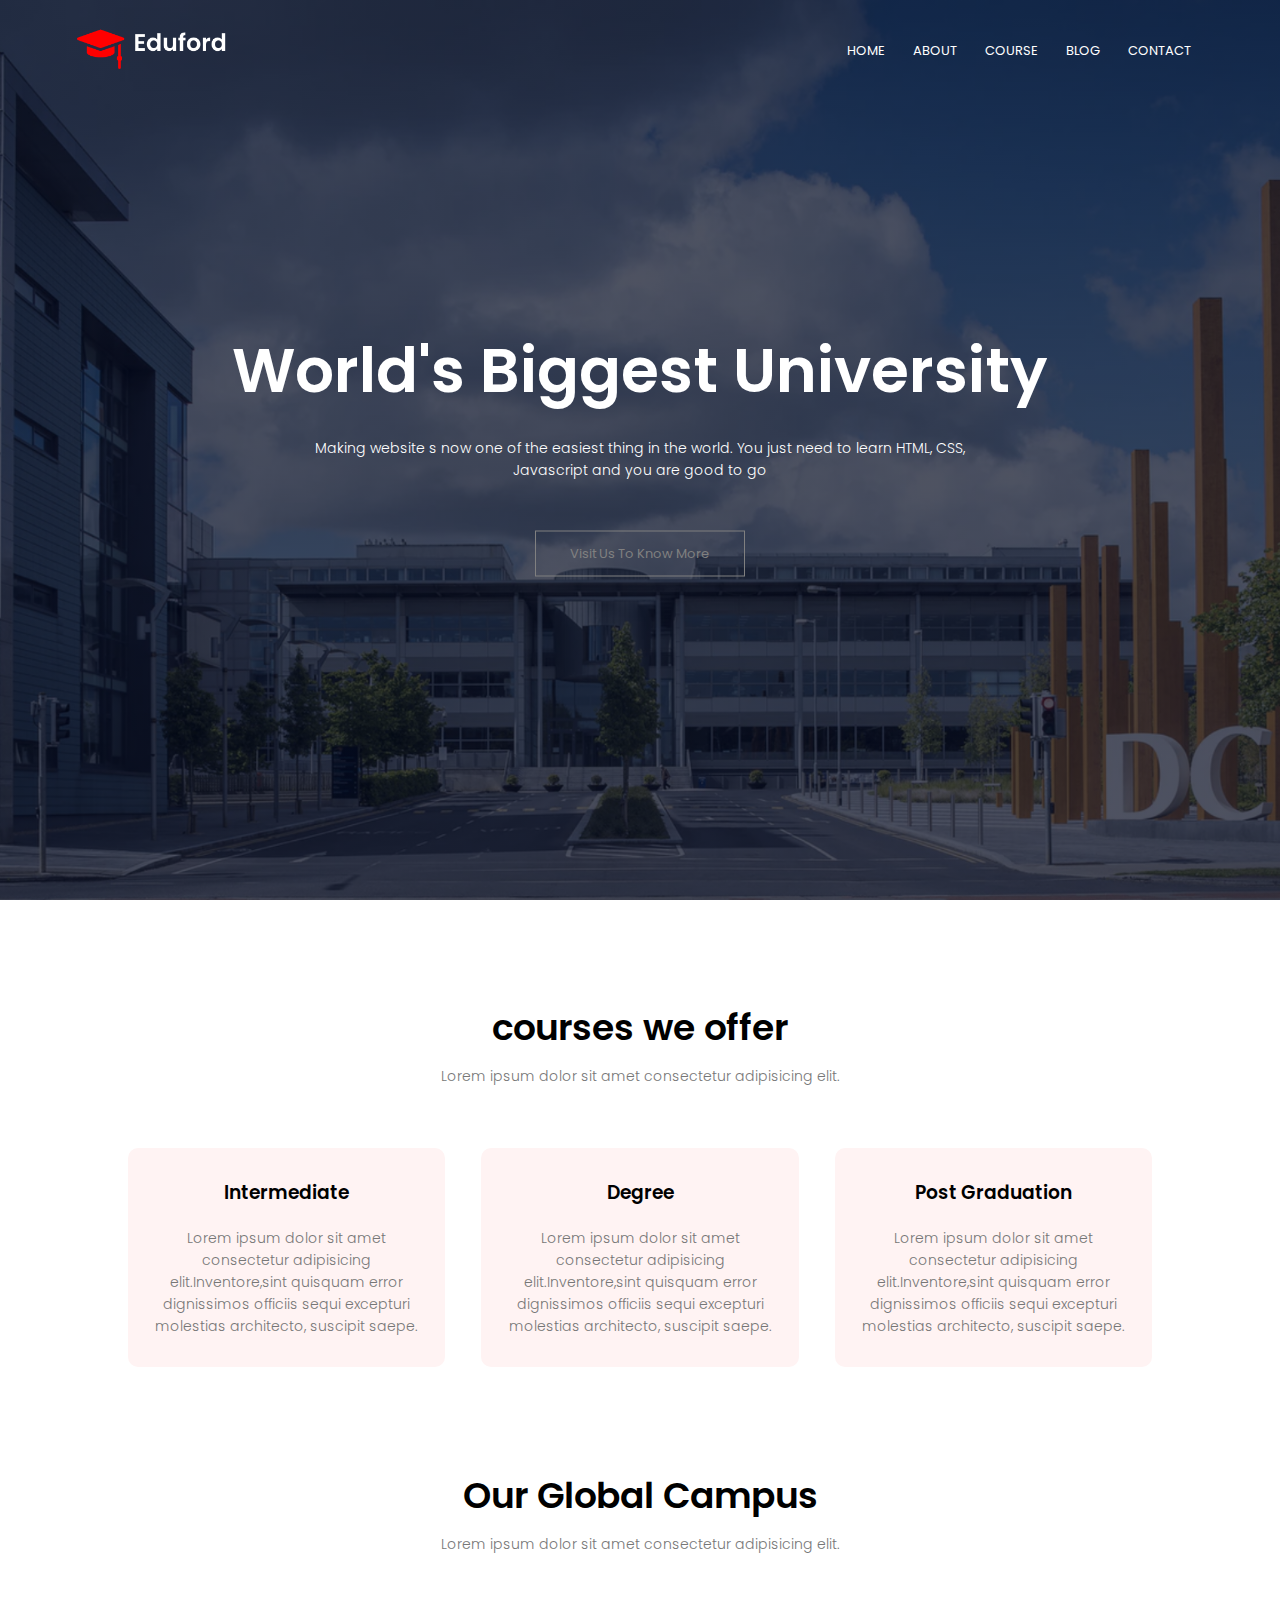
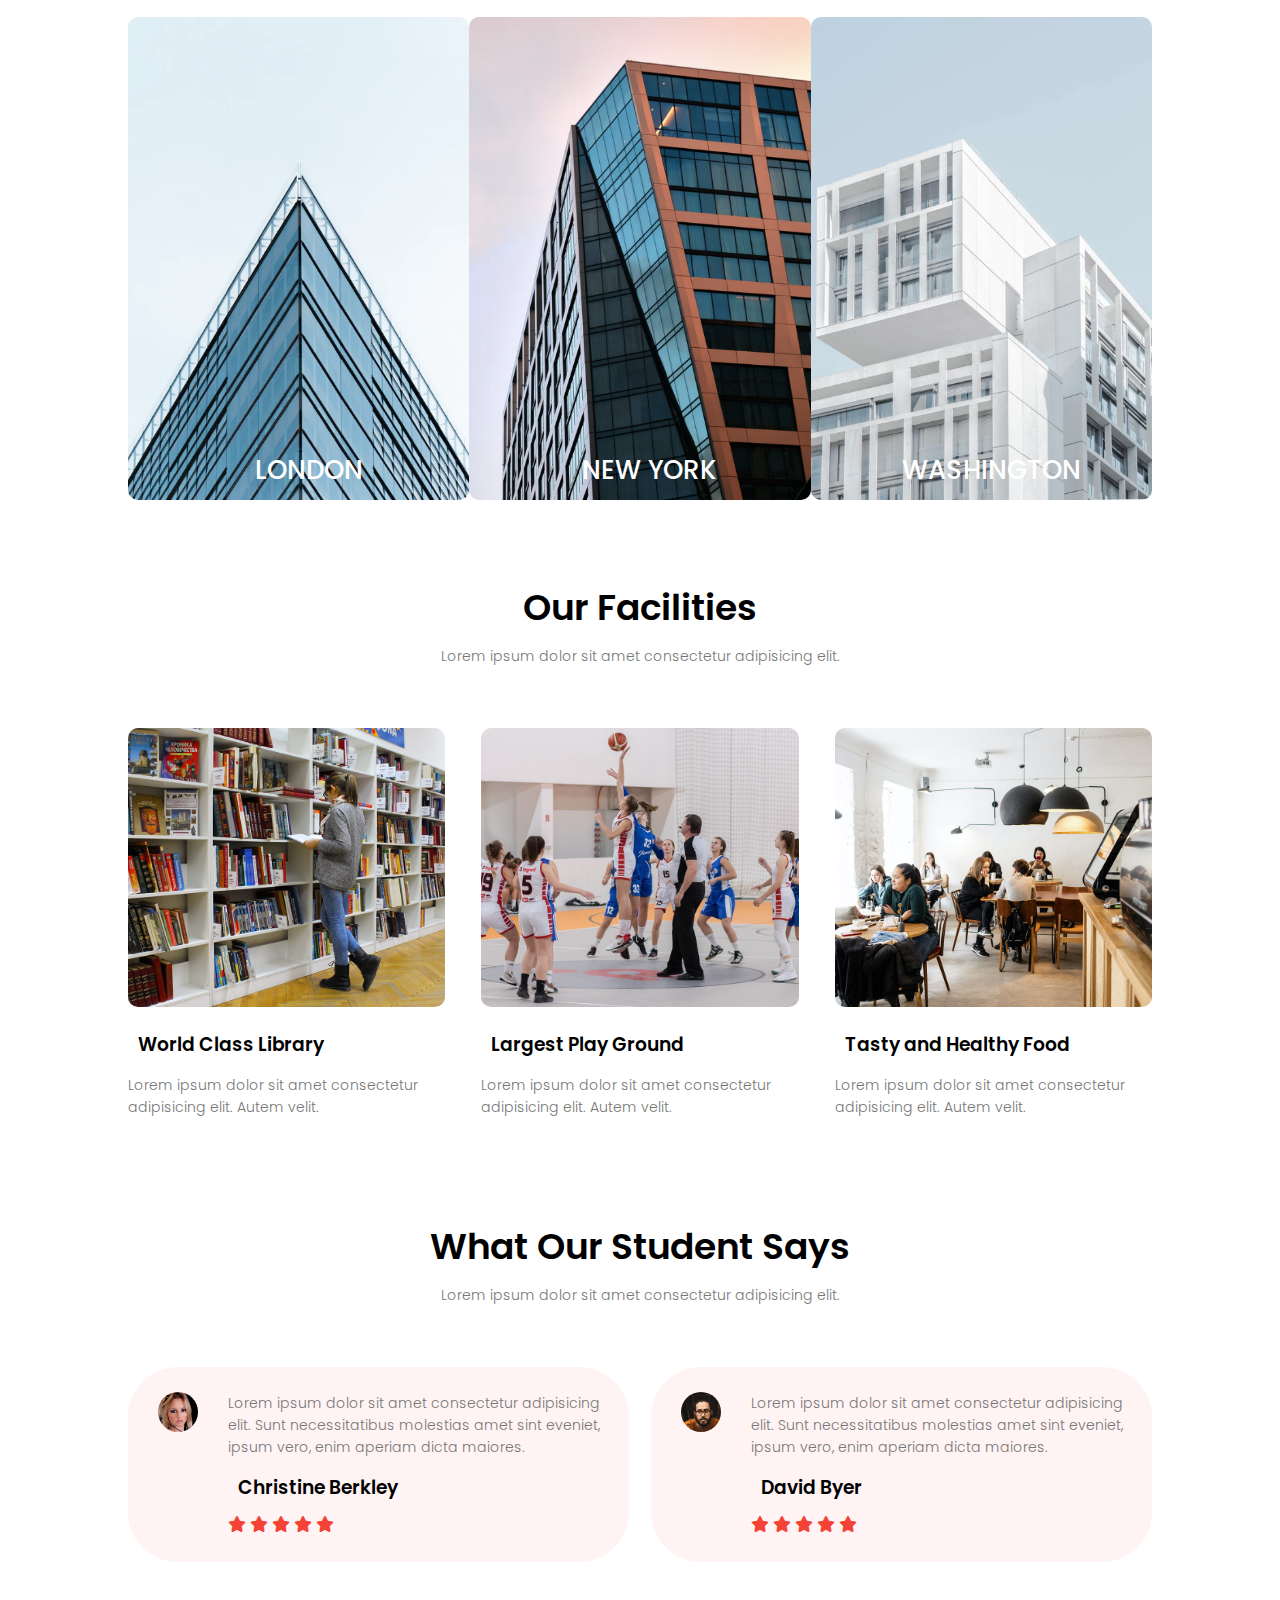
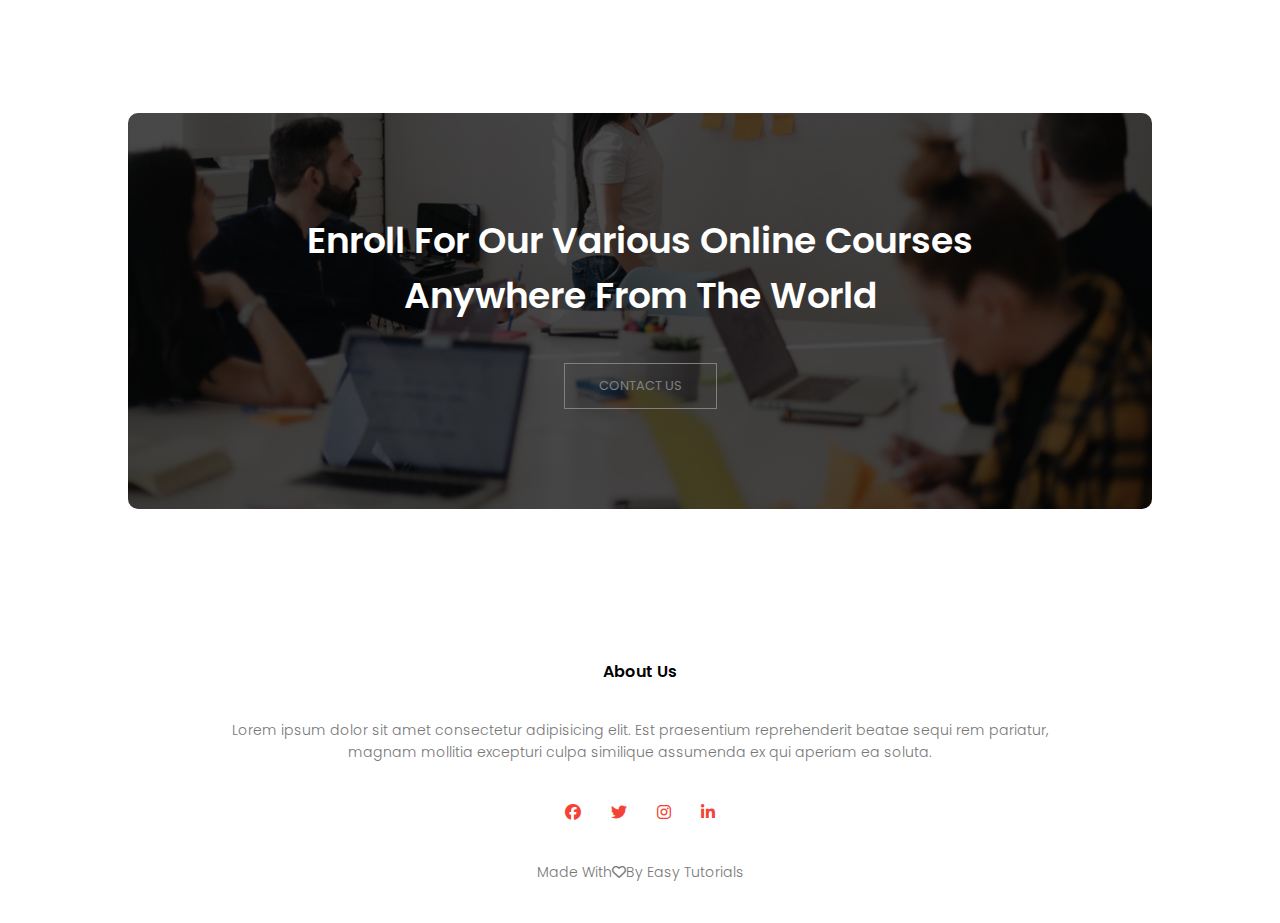
==== index.html @ af655831 "my project first upload" ====
<!DOCTYPE html>
<html lang="en">
<head>
    <meta charset="UTF-8">
    <meta name="viewport" content="width=device-width, initial-scale=1.0">
    <title>University Website Design - Easy-Tutorials</title>
    <link rel="stylesheet" href="style.css">
    <link rel="preconnect" href="https://fonts.googleapis.com">
<link rel="preconnect" href="https://fonts.gstatic.com" crossorigin>
<link href="https://fonts.googleapis.com/css2?family=Poppins:wght@100;300;400;600;700&display=swap" rel="stylesheet">
<link rel="stylesheet" href="https://cdnjs.cloudflare.com/ajax/libs/font-awesome/6.1.1/css/all.min.css">
<body>
   <section class="header">
     <nav>
        <a href="index.html"><img src="image/logo.png"></a>
        <div class="nav-links" id="navLink">
            <i class="fa fa-times" onclic="hiddenMenu"></i>
            <ul>
                <li><a href="index.html">HOME</a></li>
                <li><a href="about.html">ABOUT</a></li>
                <li><a href="course.html">COURSE</a></li>
                <li><a href="blog.html">BLOG</a></li>
                <li><a href="contact.html">CONTACT</a></li>
            </ul>
        </div>
        <i class="fa fa-bars" onclick="hiddenmenu"></i>
     </nav>
    <div class="text-box">
        <h1>World's Biggest University</h1>
        <p>Making website s now one of the easiest thing in the world.
            You just need to learn HTML, CSS,<br> Javascript and
            you are good to go
        </p>
        <a href="" class="hero-btn">Visit Us To Know More</a>
    </div>
   </section>
   <!--------course------->
   <section class="course">
    <h1>courses we offer</h1>
    <p>Lorem ipsum dolor sit amet consectetur adipisicing elit.</p>

       <div class="row">
          <div class="course-col">
            <h3>Intermediate</h3>
            <p>Lorem ipsum dolor sit amet consectetur adipisicing elit.Inventore,sint 
                quisquam error dignissimos officiis sequi excepturi molestias architecto,
                 suscipit saepe.</p>
          </div>
          <div class="course-col">
            <h3>Degree</h3>
            <p>Lorem ipsum dolor sit amet consectetur adipisicing elit.Inventore,sint 
                quisquam error dignissimos officiis sequi excepturi molestias architecto, 
                suscipit saepe.</p>
          </div>
          <div class="course-col">
            <h3>Post Graduation</h3>
            <p>Lorem ipsum dolor sit amet consectetur adipisicing elit.Inventore,sint 
                quisquam error dignissimos officiis sequi excepturi molestias architecto,
                suscipit saepe.</p>
          </div>
       </div>

   </section>
   <!-------campus------->
   <section class="campus">
    <h1>Our Global Campus</h1>
    <p>Lorem ipsum dolor sit amet consectetur adipisicing elit.</p>

    <div class="row">
      <div class="campus-col">
        <img src="image/london.png">
        <div class="layer">
         <h3>LONDON</h3>
        </div>
      </div>
      <div class="campus-col">
        <img src="image/newyork.png">
        <div class="layer">
         <h3>NEW YORK</h3>
        </div>
        </div>
        <div class="campus-col">
            <img src="image/washington.png">
            <div class="layer">
             <h3>WASHINGTON</h3>
            </div>
        </div>
    </div>
</section>
   <!--------  facilities ------->
   <section class="facilities">
    <h1>Our Facilities</h1>
    <p>Lorem ipsum dolor sit amet consectetur adipisicing elit.</p>

    <div class="row">
        <div class="facilities-col">
            <img src="image/library.png">
            <h3>World Class Library</h3>
            <p>Lorem ipsum dolor sit amet consectetur adipisicing elit. Autem velit.
                </p>
        </div>
        <div class="facilities-col">
            <img src="image/basketball.png">
            <h3>Largest Play Ground</h3>
            <p>Lorem ipsum dolor sit amet consectetur adipisicing elit. Autem velit.</p>
        </div>
        <div class="facilities-col">
            <img src="image/cafeteria.png">
            <h3>Tasty and Healthy Food</h3>
            <p>Lorem ipsum dolor sit amet consectetur adipisicing elit. Autem velit.</p>
        </div>
    </div>

   </section>
   <!----- testimonials ------>
   <section class="testimonials">
     <h1>What Our Student Says</h1>
     <p>Lorem ipsum dolor sit amet consectetur adipisicing elit.</p>
     <div class="row">
       <div class="testimonial-col">
        <img src="image/user1.jpg">
        <div>
            <p>Lorem ipsum dolor sit amet consectetur adipisicing elit. Sunt 
                necessitatibus molestias amet sint eveniet, ipsum vero, enim 
                aperiam dicta maiores.</p>
                 <h3>Christine Berkley</h3>
                 <i class="fa fa-star"></i>
                 <i class="fa fa-star"></i>
                 <i class="fa fa-star"></i>
                 <i class="fa fa-star"></i>
                 <i class="fa fa-star"></i>
            </div>
       </div>
       <div class="testimonial-col">
        <img src="image/user2.jpg">
        <div>
            <p>Lorem ipsum dolor sit amet consectetur adipisicing elit. Sunt 
                necessitatibus molestias amet sint eveniet, ipsum vero, enim 
                aperiam dicta maiores.</p>
                 <h3>David Byer</h3>
                 <i class="fa fa-star"></i>
                 <i class="fa fa-star"></i>
                 <i class="fa fa-star"></i>
                 <i class="fa fa-star"></i>
                 <i class="fa fa-star"></i>
        </div>
       </div>
    </div>
   </section>

   <!------ call To Action  ------->

   <section class="cta">
    <h1>Enroll For Our Various Online Courses<br>Anywhere From The World</h1>
    <a href="" class="hero-btn">CONTACT US</a>
   </section>

  <!------ footer ----->
  <section class="footer">
   <h4>About Us</h4>
   <p>Lorem ipsum dolor sit amet consectetur adipisicing elit. Est praesentium
     reprehenderit beatae sequi rem pariatur, <br> magnam mollitia excepturi culpa
    similique assumenda ex qui aperiam ea soluta.</p>
    <div class="icons">
        <i class="fa-brands fa-facebook"></i>
        <i class="fa-brands fa-twitter"></i>
        <i class="fa-brands fa-instagram"></i>
        <i class="fa-brands fa-linkedin-in"></i>
  </div>
  <p>Made With<i class="fa-sharp fa-regular fa-heart"></i>By Easy Tutorials</p>
  </section>

   <!-------- Javascript for Toggle Menu -------->
  <script>
    var navLinks = document.getElementById("navLinks");
    function showMenu(){
        navLinks.style.right = "0";
    }
    function hideMenu(){
        navLinks.style.right = "-200px";
    }
  </script>
</body>
</html>
---- style.css ----
* {
    margin: 0;
    padding: 0;
    font-family: 'Poppins', sans-serif;
}
.header{
    min-height: 100vh;
    width: 100%;
    background-image: linear-gradient(rgba(4,9,30,0.7), rgba(4,9,30,0.7)), url(image/banner.png);
    background-position: center;
    background-size: cover;
}
nav {
    display: flex;
    padding: 2% 6%;
    justify-content: space-between;
    align-items: center;
    
}
nav img {
    width: 150px;
}
.nav-links {
    flex: 1;
    text-align: right;
}
.nav-links ul li {
    list-style: none;
    display: inline-block;
    padding: 8px 12px;
    position: relative;
}
.nav-links ul li a{
    color: #fff;
    text-decoration: none;
    font-size: 13px;
}
.nav-links ul li::after {
    content: '';
    width: 0%;
    height: 2px;
    background: #f44336;
    display:block;
    margin: auto;
    transition: 0.5s;
}
.nav-links ul li:hover::after {
    width: 100%;
}
.text-box {
    width: 90%;
    color: #fff;
    position: absolute;
    top: 50%;
    left: 50%;
    transform: translate(-50%,-50%);
    text-align: center;
}
.text-box h1 {
    font-size: 62px;
}
.text-box p {
    margin: 10px 0 40px;
    font-size: 14px;
    color: #fff;
    
}
a.hero-btn {
    display: inline-block;
    text-decoration: none;
    color: gray;
    border: 1px solid gray;
    padding: 12px 34px;
    font-size: 13px;
    background: transparent;
    position: relative;
    cursor: pointer;
}
a.hero-btn:hover{
    border: 1px solid #f44336;
    background: #f44336;
    transition: 1s;
}
nav .fa{
    display: none;
}
@media(max-width: 700px) {
    .text-box h1{
        font-size: 20px;
    }
    .nav-links ul li{
        display: block;
    }
    .nav-links{
        position: fixed;
        background: #f44336;
        height: 100vh;
        width: 200px;
        top: 0;
        right: -200px;
        text-align: left;
        z-index: 2;
        transition: 1s;

    }
    nav .fa{
        display: block;
        color: #fff;
        margin: 10px;
        font-size: 22px;
        cursor: pointer;
    }

    .nav-links ul{
        padding: 30px;
    }
}
.course {
    width: 80%;
    margin: auto;
    text-align: center;
    padding-top: 100px;
}
 h1{
    font-size: 36px;
    font-weight: 600;
}
p{
    color: #777;
    font-size: 14px;
    font-weight: 300;
    line-height: 22px;
    padding: 10px;
}
.row {
    margin-top: 5%;
    display: flex;
    justify-content: space-between;
}
.course-col {
    flex-basis: 31%;
    background: #fff3f3;
    border-radius: 10px;
    margin-bottom: 5%;
    padding: 20px 12px;
    box-sizing: border-box;
    transition: 0.5s;
}
h3 {
    text-align: center;
    font-weight: 600;
    margin: 10px;
}
.course-col:hover{
    box-shadow: 0 0 20px 0px rgba(0,0,0,0.2);
}
@media(maX-width: 700px){
    .row{
        flex-direction: column;
    }
}
/*------- campus ------*/
.campus {
    width: 80%;
    margin: auto;
    text-align: center;
    padding-top: 50px;

}
.campus-col{
    flex-basis: 325;
    border-radius: 10px;
    margin-bottom: 30px;
    position:relative;
    overflow: hidden;
}
.campus-col img {
    width: 100%;
    display: block;
}
.layer {
    background: transparent;
    height: 100%;
    width: 100%;
    position: absolute;
    top: 0;
    left: 0;
    transition: 0.5s;
}
.layer:hover {
    background: rgba(226,0,0,0.7);
}
.layer h3 {
    width: 100%;
    font-weight: 500;
    color: #fff;
    font-size: 26px;
    bottom: 0;
    left: 50%;
    transform: translateX(-50%);
    position: absolute;
}
.layer:hover h3 {
    bottom: 49%;
    opacity: 1;
}
.facilities {
    width: 80%;
    margin: auto;
    text-align: center;
    padding-top: 50px;

}
.facilities-col {
    flex-basis: 31%;
    border-radius: 10px;
    margin-bottom: 5%;
    text-align: left;
}
.facilities-col img {
    width: 100%;
    border-radius: 10px;
}
.facilities-col p{
    padding: 0;
}
.facilities-col h3 {
    margin-top: 16px;
    margin-bottom: 15px;
    text-align: left;
}
.testimonials {
    width: 80%;
    margin: auto;
    text-align: center;
    padding-top: 50px;
    text-align: center;
}
.testimonial-col {
    flex-basis: 44%;
    border-radius: 50px;
    margin-bottom: 5%;
    text-align: left;
    background: #fff3f3;
    padding: 25px;
    cursor: pointer;
    display: flex;
}
.testimonial-col img{
    height: 40px;
    margin-left: 5px;
    margin-right: 30px;
    border-radius: 50%;
}

.testimonial-col p{
    padding: 0;
}
.testimonial-col h3{
    margin-top: 15px;
    text-align: left;
}
.testimonial-col .fa{
    color: #f44336;
}
@media(max-width: 700px){
    .testimonial-col img{
        margin-left: 5px;
        margin-right: 30px;
        
    }
}
/*------ call to action ------- */

.cta{
    margin: 100px auto;
    width: 80%;
    background-image: linear-gradient(rgba(0,0,0,0.7),rgba(0,0,0,0.7)),url(image/banner2.jpg);
    background-position: center;
    background-size: cover;
    border-radius: 10px;
    text-align: center;
    padding: 100px 0;
}
.cta h1{
    color: #fff;
    margin-bottom: 40px;
    padding: 0;
}
@media(max-width: 700px){
    .cta h1{
        font-size: 24px;
    }
}
/* ---- footer ----*/

.footer{
    width: 100%;
    text-align: center;
    padding: 30px 0;
}
.footer h4{
    margin-bottom: 25px;
    margin-top: 20px;
    font-weight: 600;
}
.icons {
    color: #f44336;
    margin: 0 13px;
    cursor: pointer;
    padding: 18px 0;
    
}

/*------ about us page -------*/

.sub-header {
    height: 50vh;
    width: 100%;
    background-image: linear-gradient(rgba(4,9,30,0.7),rgba(4,9,30,0.7)), url(image/background.jpg);
    background-position: center;
    background-size: cover;
    text-align: center;
    color: #fff;
}
.sub-header h1{
    margin-top: 100px;
}
.about-us {
    width: 80%;
    margin: auto;
    padding-top: 80px;
    padding-bottom: 50px;
}

.about-col{
    flex-basis: 48%;
    padding: 30px 2px;

}
.about-col img{
    width: 100%;
}
.about-col h1{
    padding-top: 0;
}
.about-col p{
    padding: 15px 0 25px;
}


button.hero-btn.red-btn {
    display: inline-block;
    text-decoration: none;
    color: gray;
    border: 1px solid gray;
    padding: 12px 34px;
    font-size: 13px;
    background: transparent;
    position: relative;
    cursor: pointer;
}
button.hero-btn.red-btn:hover{
    border: 1px solid #f44336;
    background: #f44336;
    transition: 1s;
}
.blog-content{
    width: 80%;
    margin: auto;
    padding: 60px 0;
}
.blog-left{
    flex-basis: 65%;

}
.blog-left img{
    width: 100%;
}
.blog-left h2{
    color: #222;
    font-weight: 600;
    margin: 30px 0;
}
.blog-left p{
  color: #999;
  padding: 0;
}
.blog-right{
    flex-basis: 32%;
}
.blog-right h3{
    background: #f44336;
    color: #fff;
    padding: 7px 0;
    font-size: 16px;
    margin-bottom: 20px;
}
.blog-right div{
    display: flex;
    align-items: center;
    justify-content: space-between;
    color: #555;
    padding: 8px;
    box-sizing: border-box;
}

.comment-box{
    border: 1px solid #ccc;
    margin: 50px 0;
    padding: 10px 20px;
}
.comment-box h3{
    text-align: left;
}
.comment-form input, .comment-form textarea{
    width: 100%;
    padding: 10px;
    margin: 15px 0;
    box-sizing: border-box;
    border: none;
    outline: none;
    background: #f0f0f0;

}
.comment-form button {
    margin: 10px 0;
    padding: 12px;
    
}
.comment-form button:hover{
    border: 1px solid #f44336;
    background: #f44336;

}
@media(max-width:700px){
    .sub-header h1{
        font-size: 24px;
    }
}
/*------- contact us page ----------*/
.location{
      width: 80%;
      margin: auto;
      padding: 80px 0;
}
.location iframe {
    width: 100%;
}
.contact-us{
   width: 80%;
   margin: auto;
}
.contact-col{
    flex-basis: 48%;
    margin-bottom: 30px;
}
.contact-col div{
    display: flex;
    align-items: center;
    margin-bottom: 40px;
}
.contact-col {
    font-size: 28px;
    color: #f44336;
    margin: 10px;
    margin-right: 40px;
}
.fa-solid, .fas{
    font-weight: 900;
    margin: 10px;
    margin-right: 30px;
}
i.fa-sharp.fa-regular.fa-envelope{
    font-weight: 400;
    margin: 10px;
    margin-right: 30px;
}
i.fa-brands, fa-facebook{
    margin: 13px;
}
.contact-col div p{
    padding: 0;
}
.contact-col div h5{
    font-size: 20px;
    margin-bottom: 5px;
    color: #555;
    font-weight: 400;

}
.contact-col input, .contact-col textarea{
    width: 100%;
   padding: 15px;
   margin-bottom: 17px;
   outline: none;
   border: 1px solid #ccc;
  
}
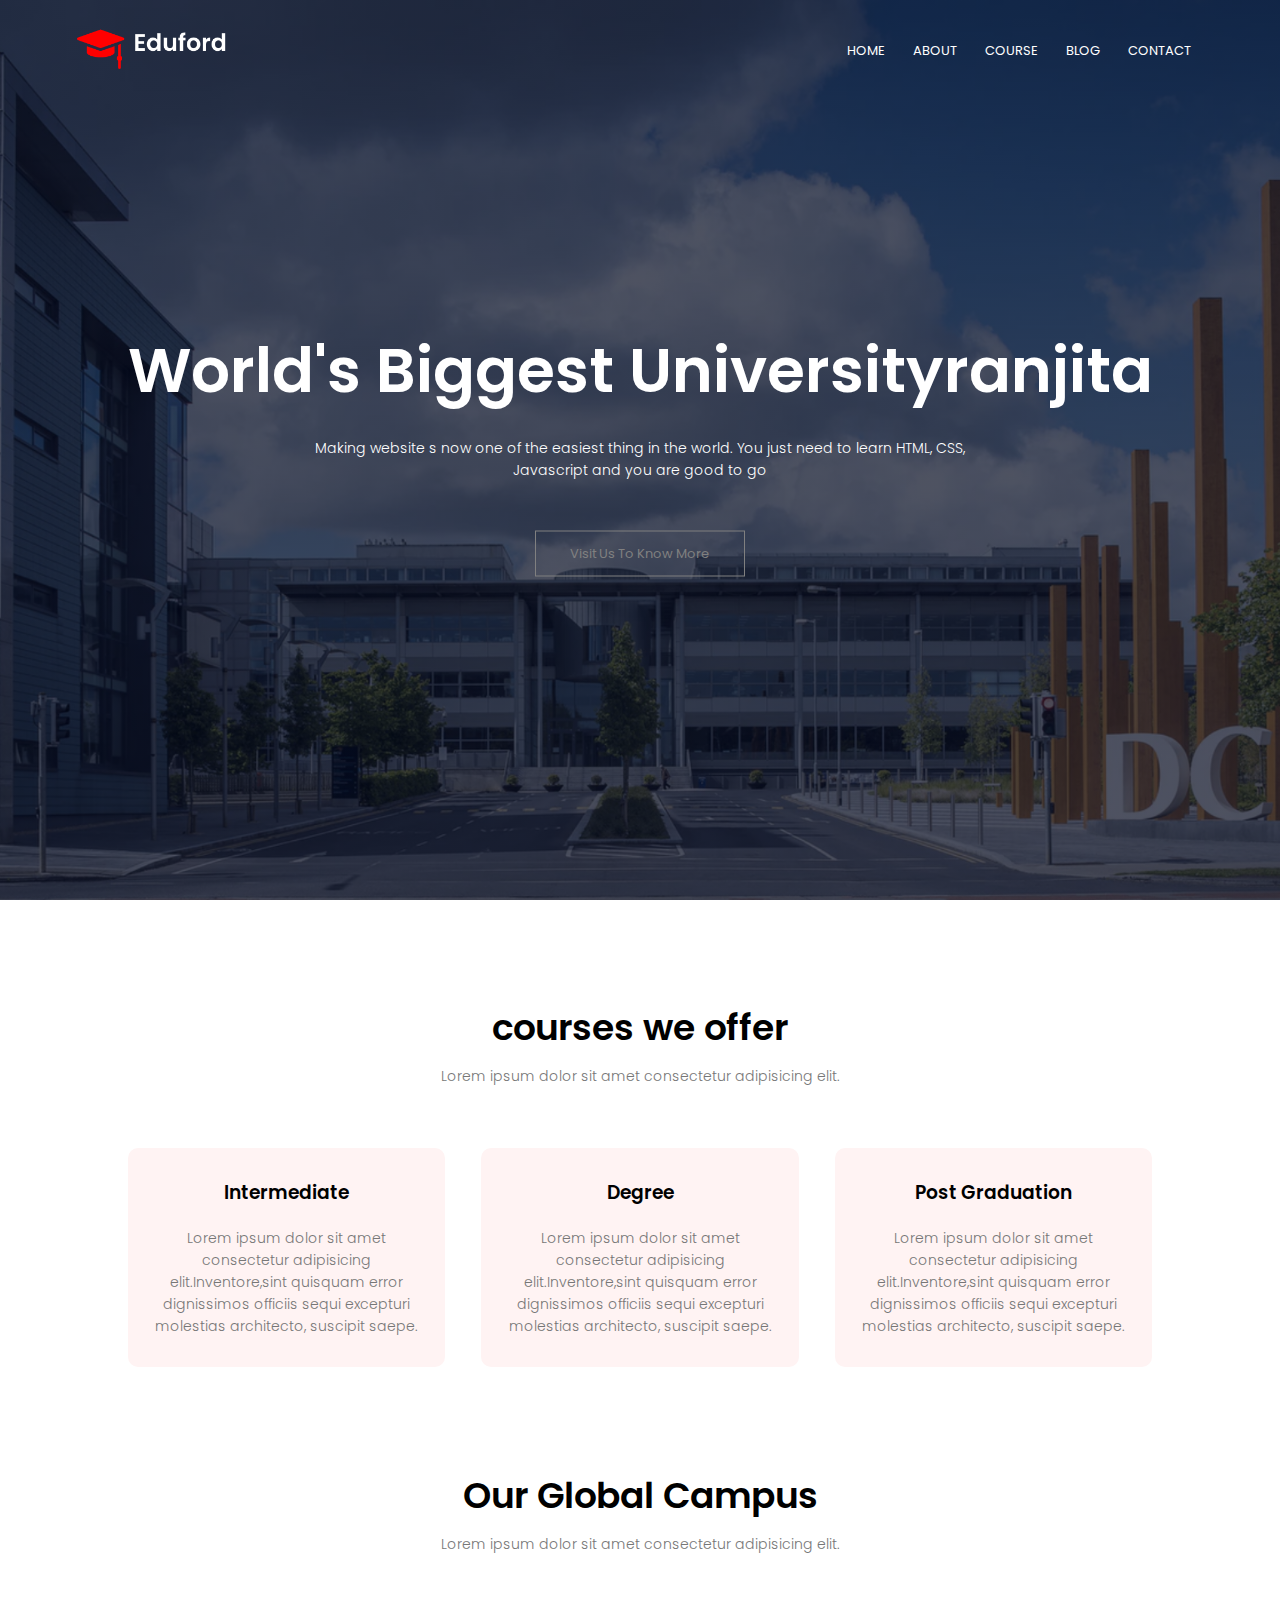
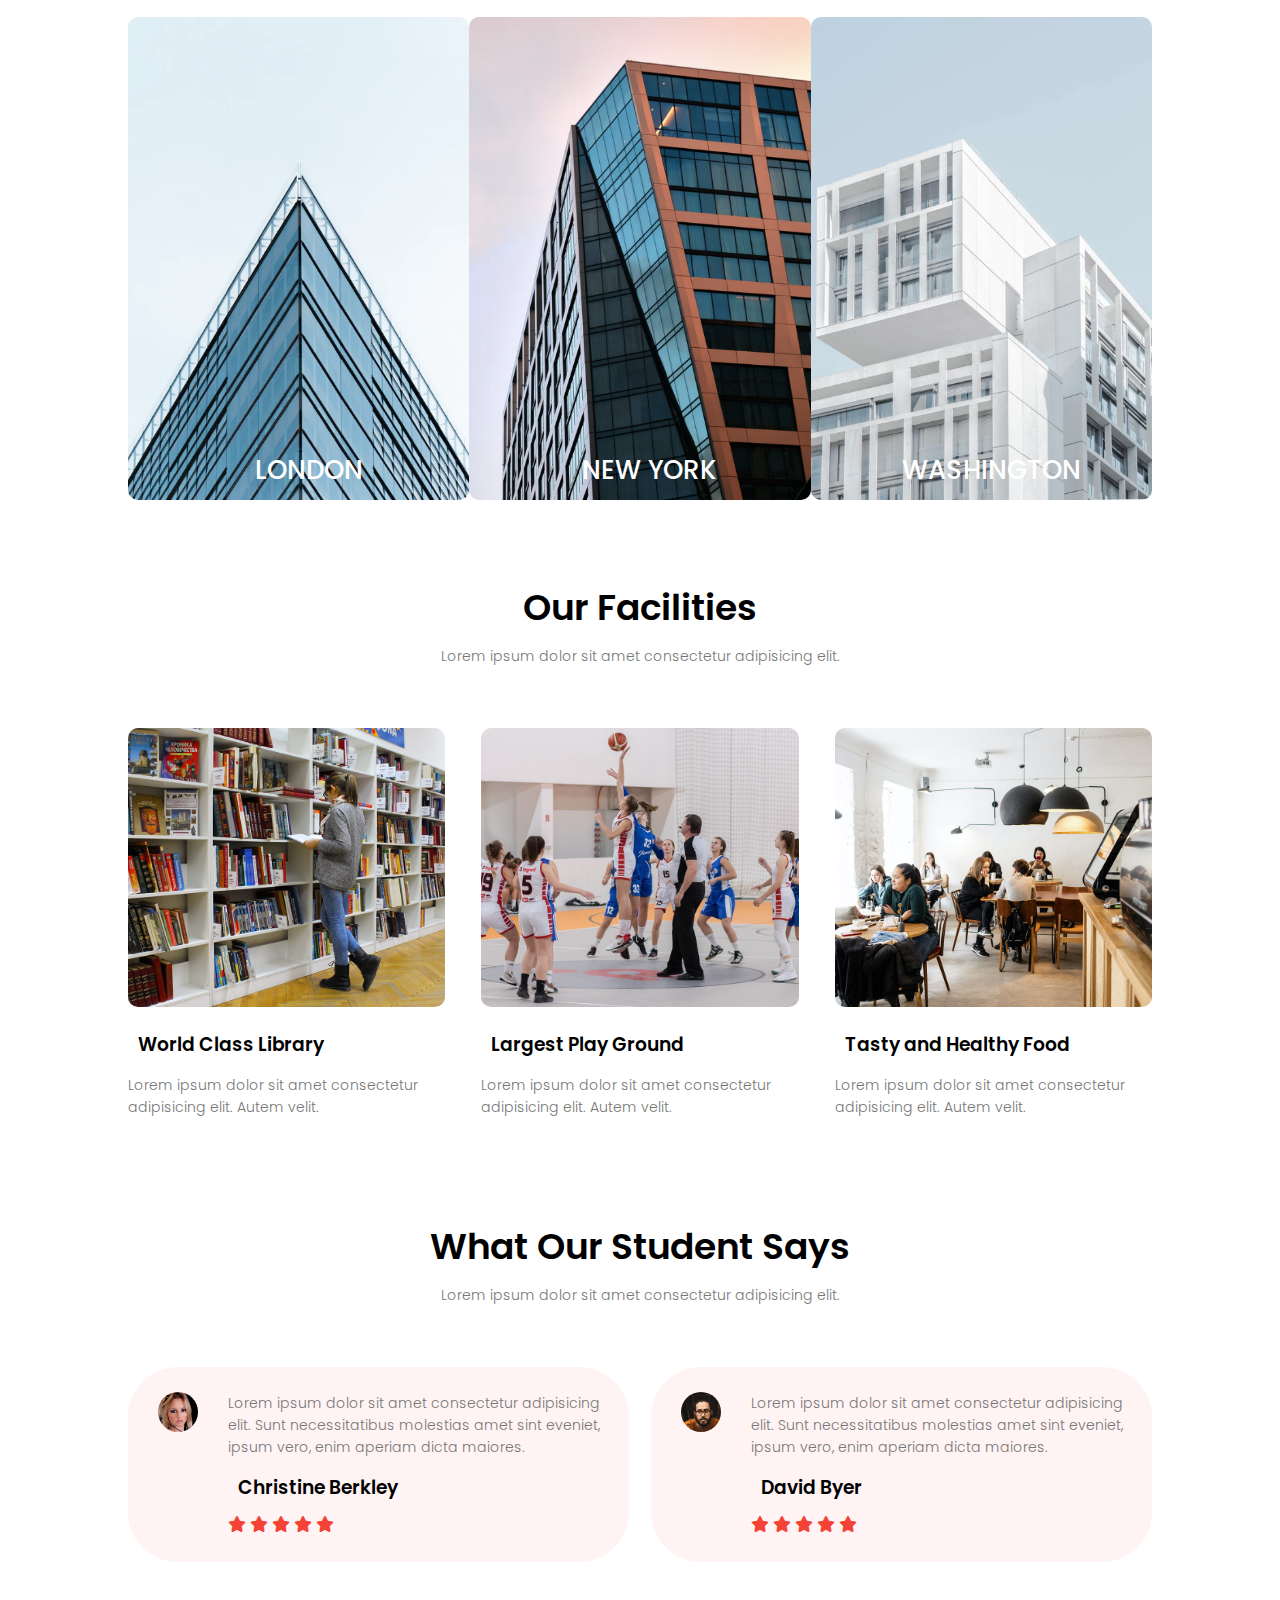
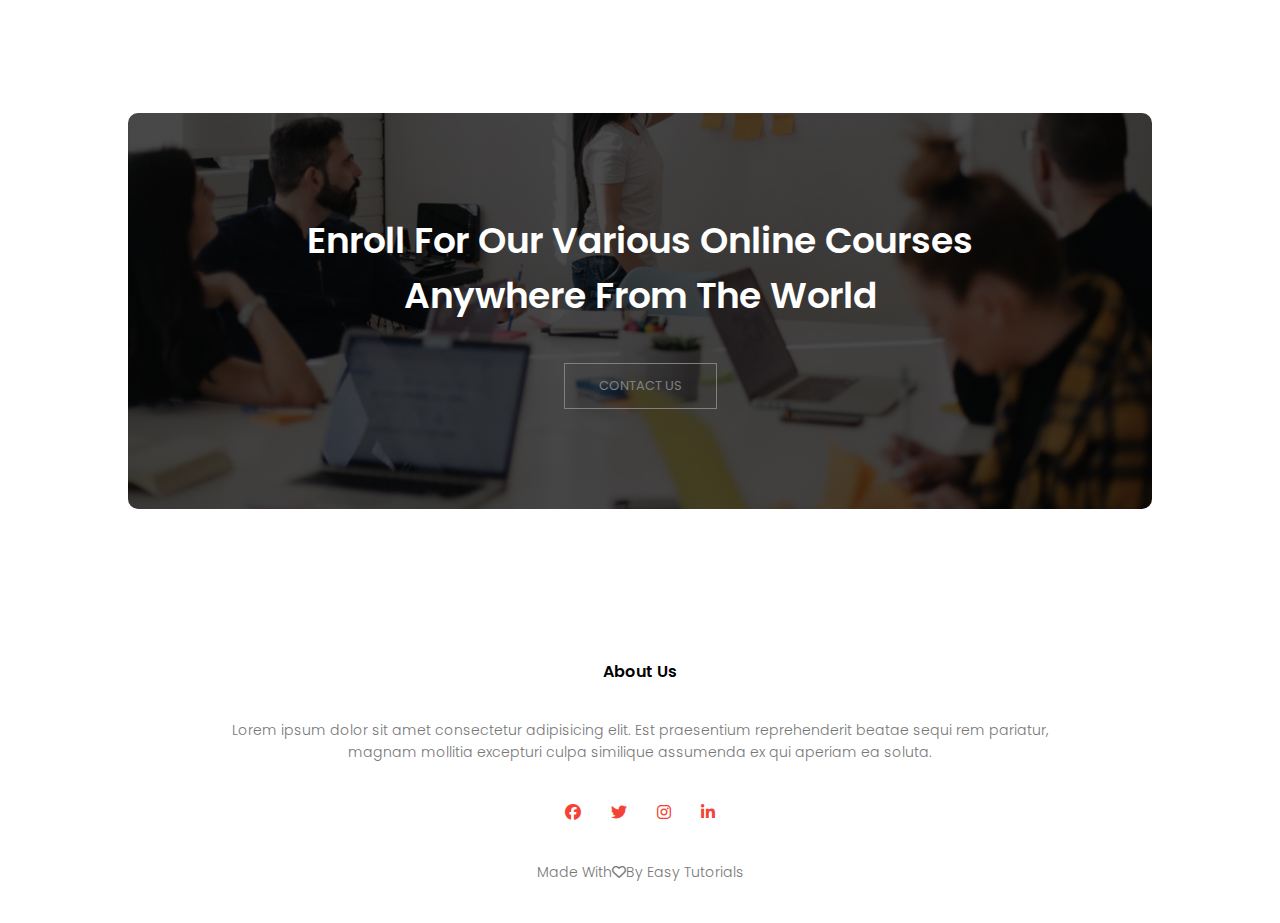
==== commit b9fb9c7e: "changed tagh1" ====
--- a/index.html
+++ b/index.html
@@ -26,7 +26,7 @@
         <i class="fa fa-bars" onclick="hiddenmenu"></i>
      </nav>
     <div class="text-box">
-        <h1>World's Biggest University</h1>
+        <h1>World's Biggest Universityranjita</h1>
         <p>Making website s now one of the easiest thing in the world.
             You just need to learn HTML, CSS,<br> Javascript and
             you are good to go
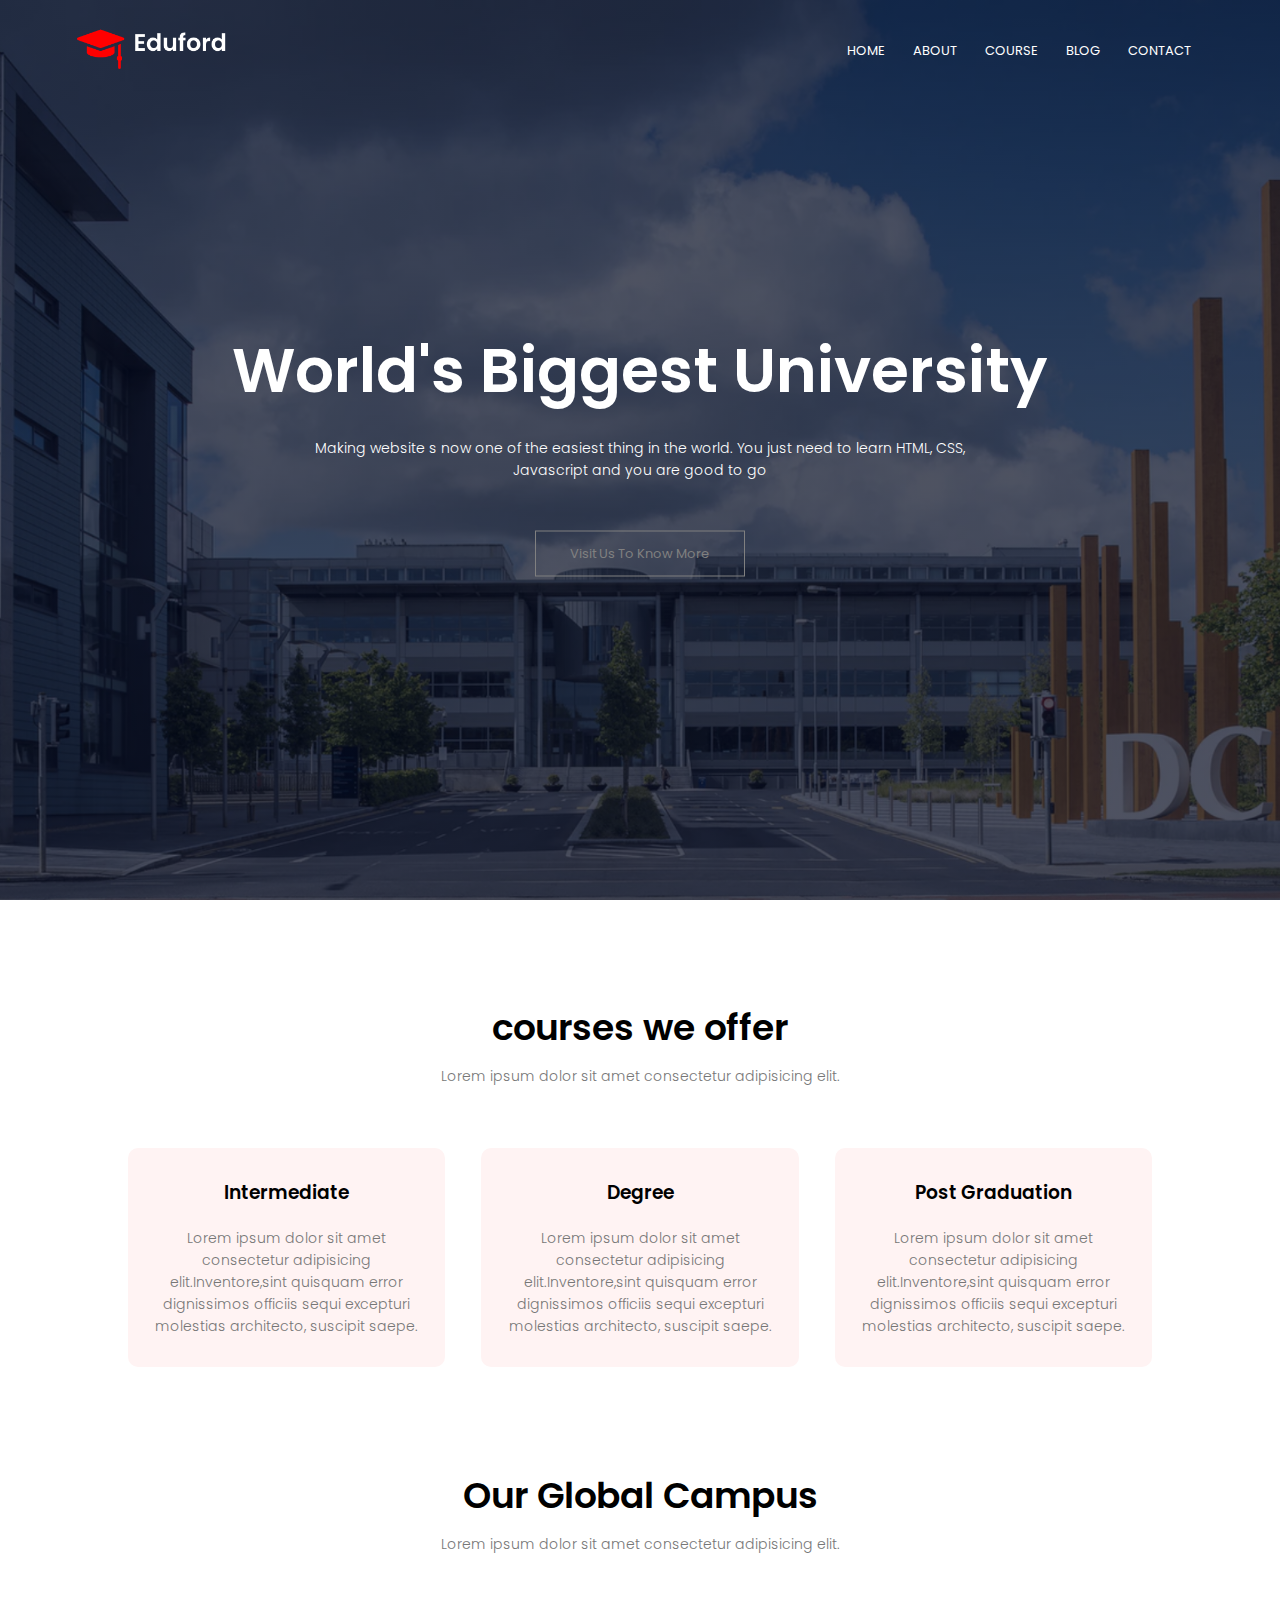
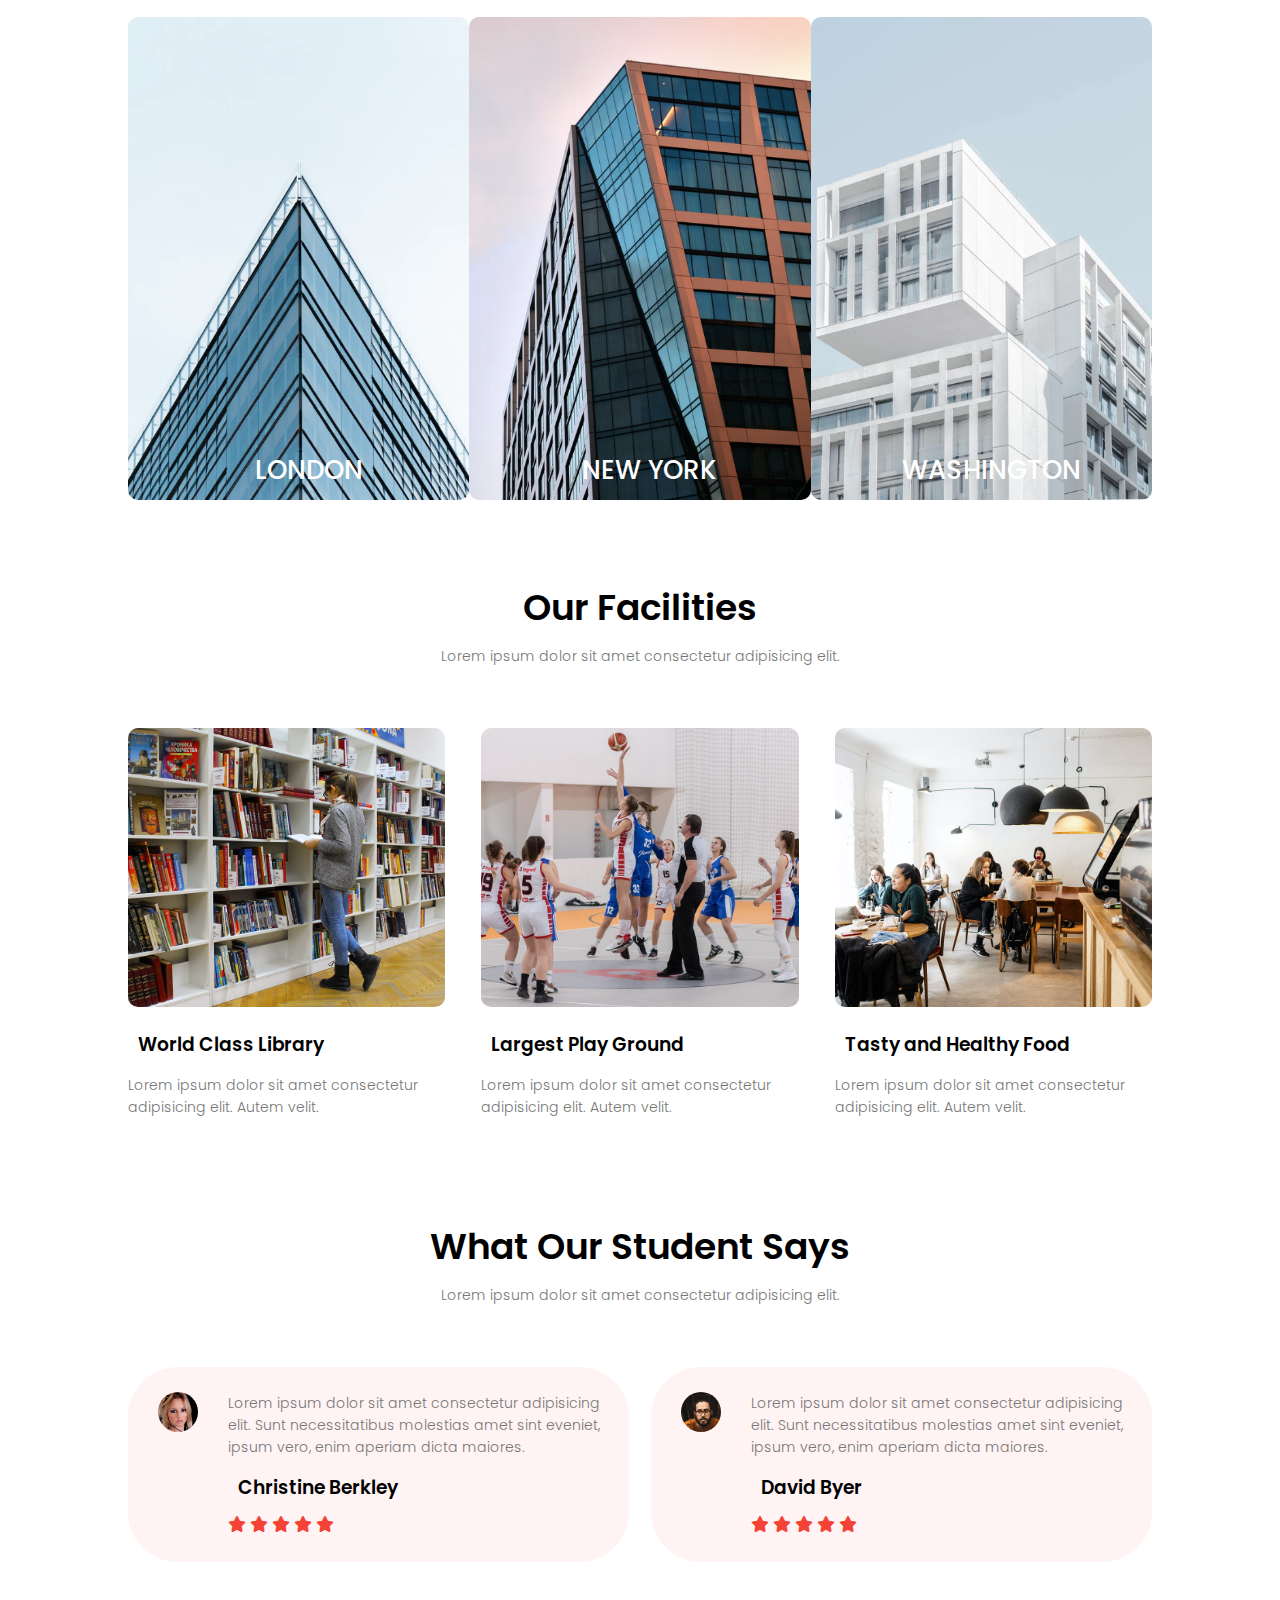
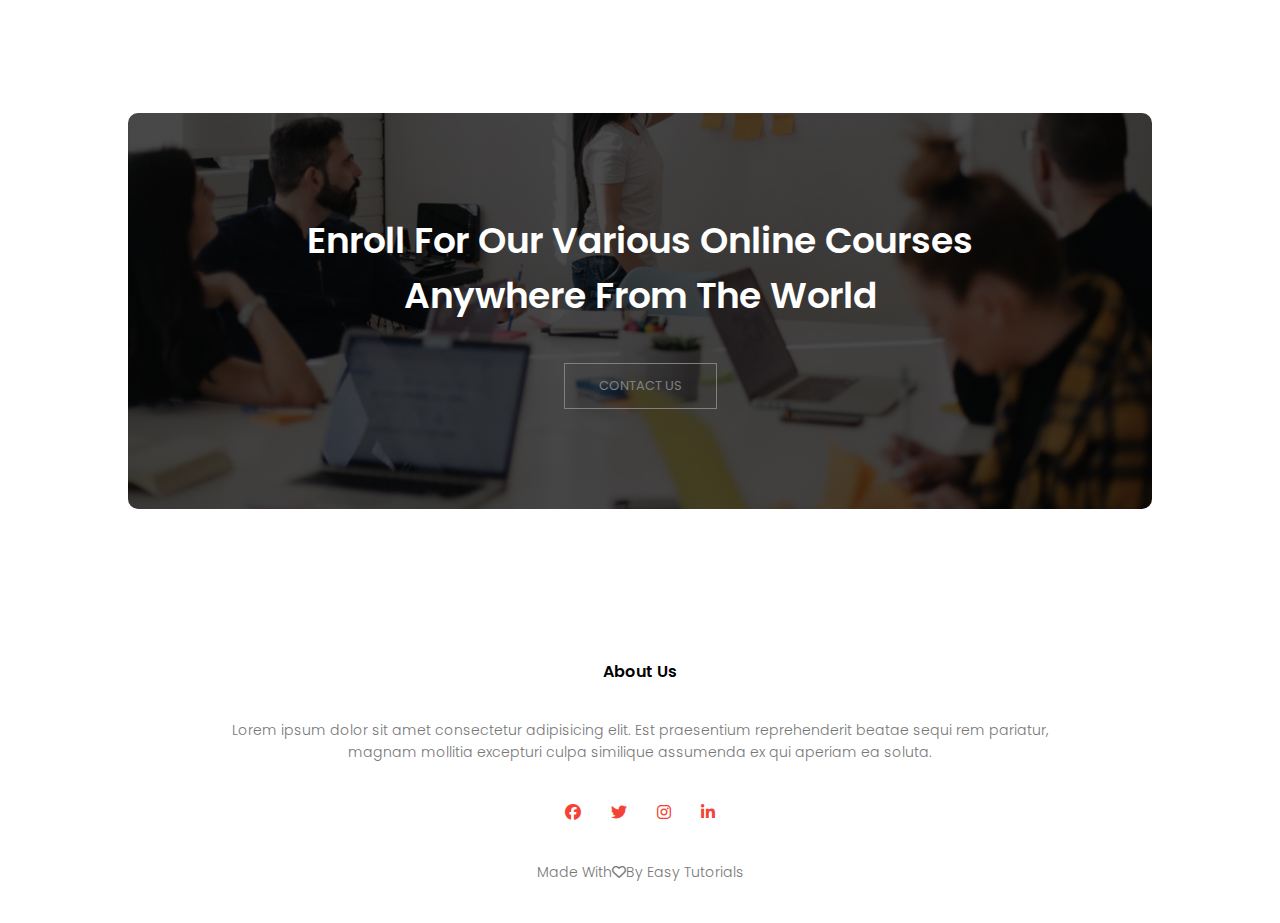
==== commit 9dfc531f: "my project upload" ====
--- a/index.html
+++ b/index.html
@@ -14,7 +14,7 @@
      <nav>
         <a href="index.html"><img src="image/logo.png"></a>
         <div class="nav-links" id="navLink">
-            <i class="fa fa-times" onclic="hiddenMenu"></i>
+            <i class="fa fa-times" onclick="hiddenMenu"></i>
             <ul>
                 <li><a href="index.html">HOME</a></li>
                 <li><a href="about.html">ABOUT</a></li>
@@ -23,10 +23,10 @@
                 <li><a href="contact.html">CONTACT</a></li>
             </ul>
         </div>
-        <i class="fa fa-bars" onclick="hiddenmenu"></i>
+        <i class="fa fa-bars" onclick="hiddenMenu"></i>
      </nav>
     <div class="text-box">
-        <h1>World's Biggest Universityranjita</h1>
+        <h1>World's Biggest University</h1>
         <p>Making website s now one of the easiest thing in the world.
             You just need to learn HTML, CSS,<br> Javascript and
             you are good to go
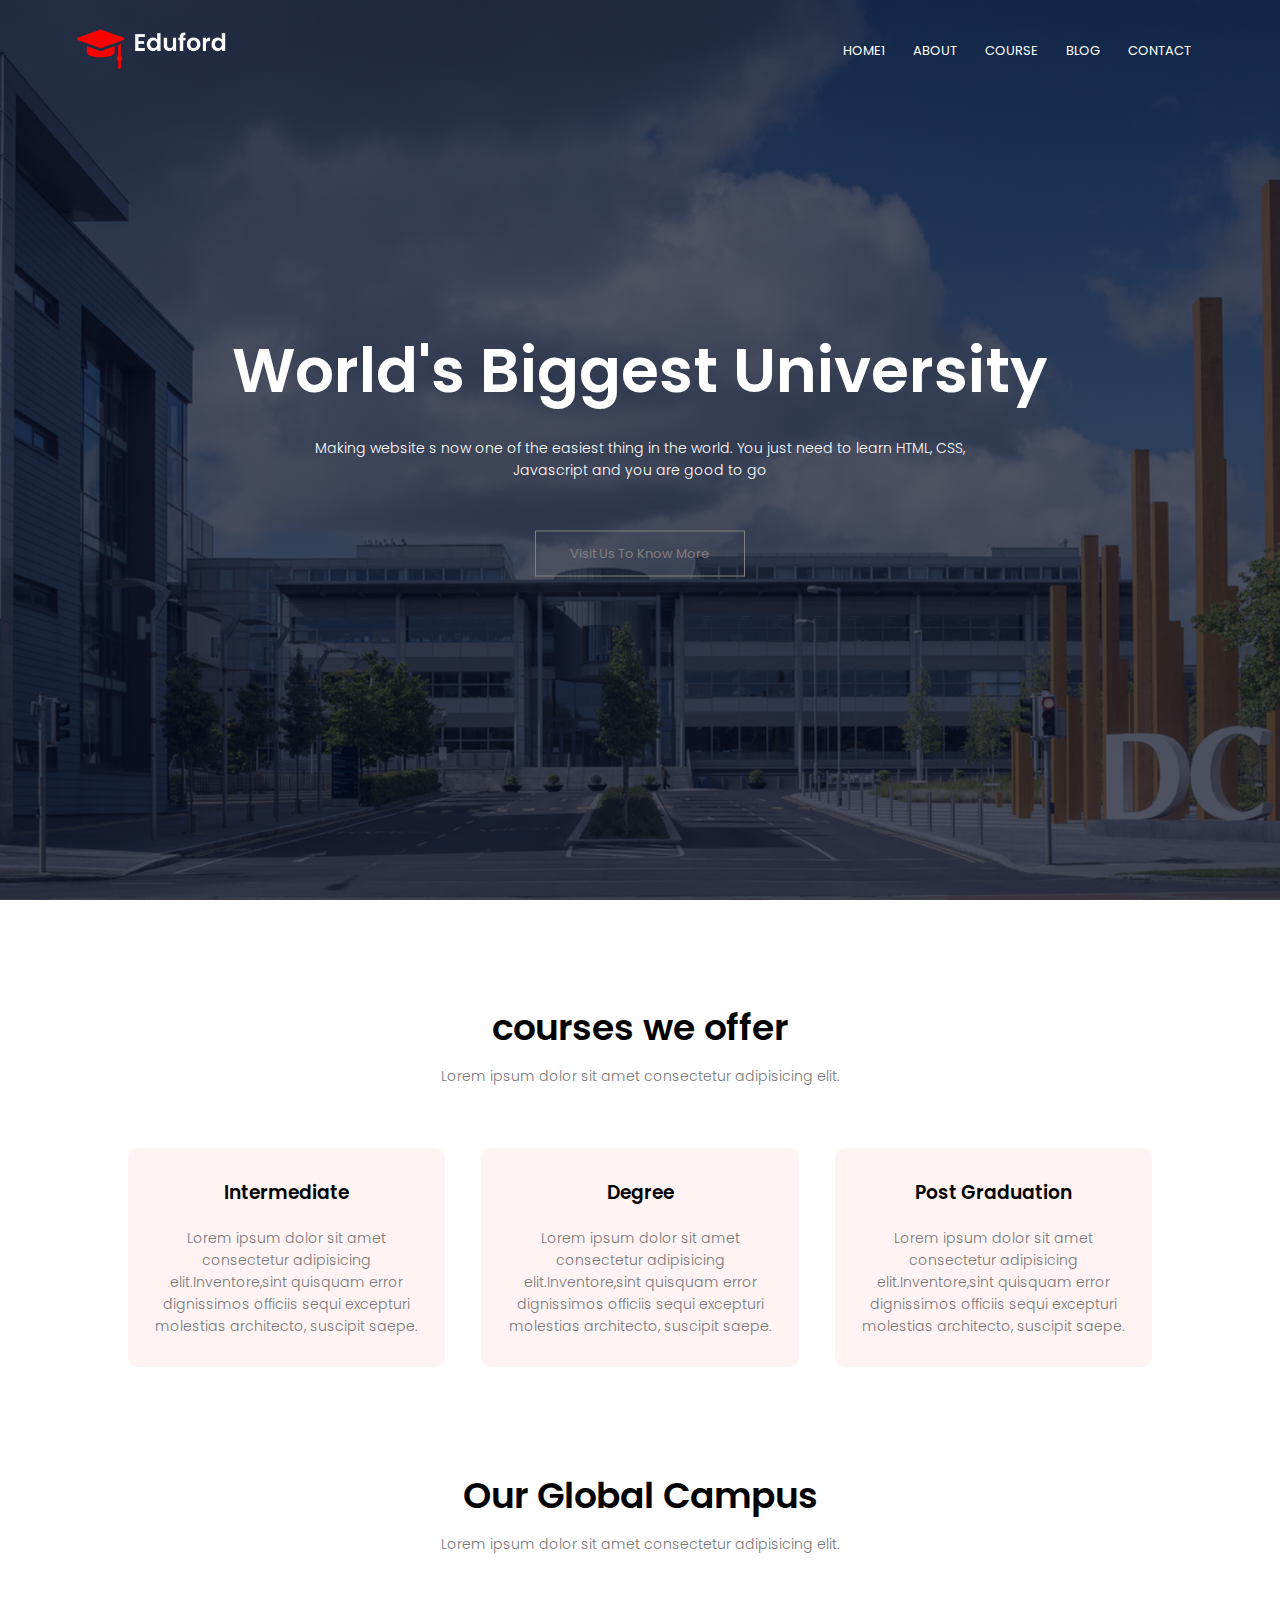
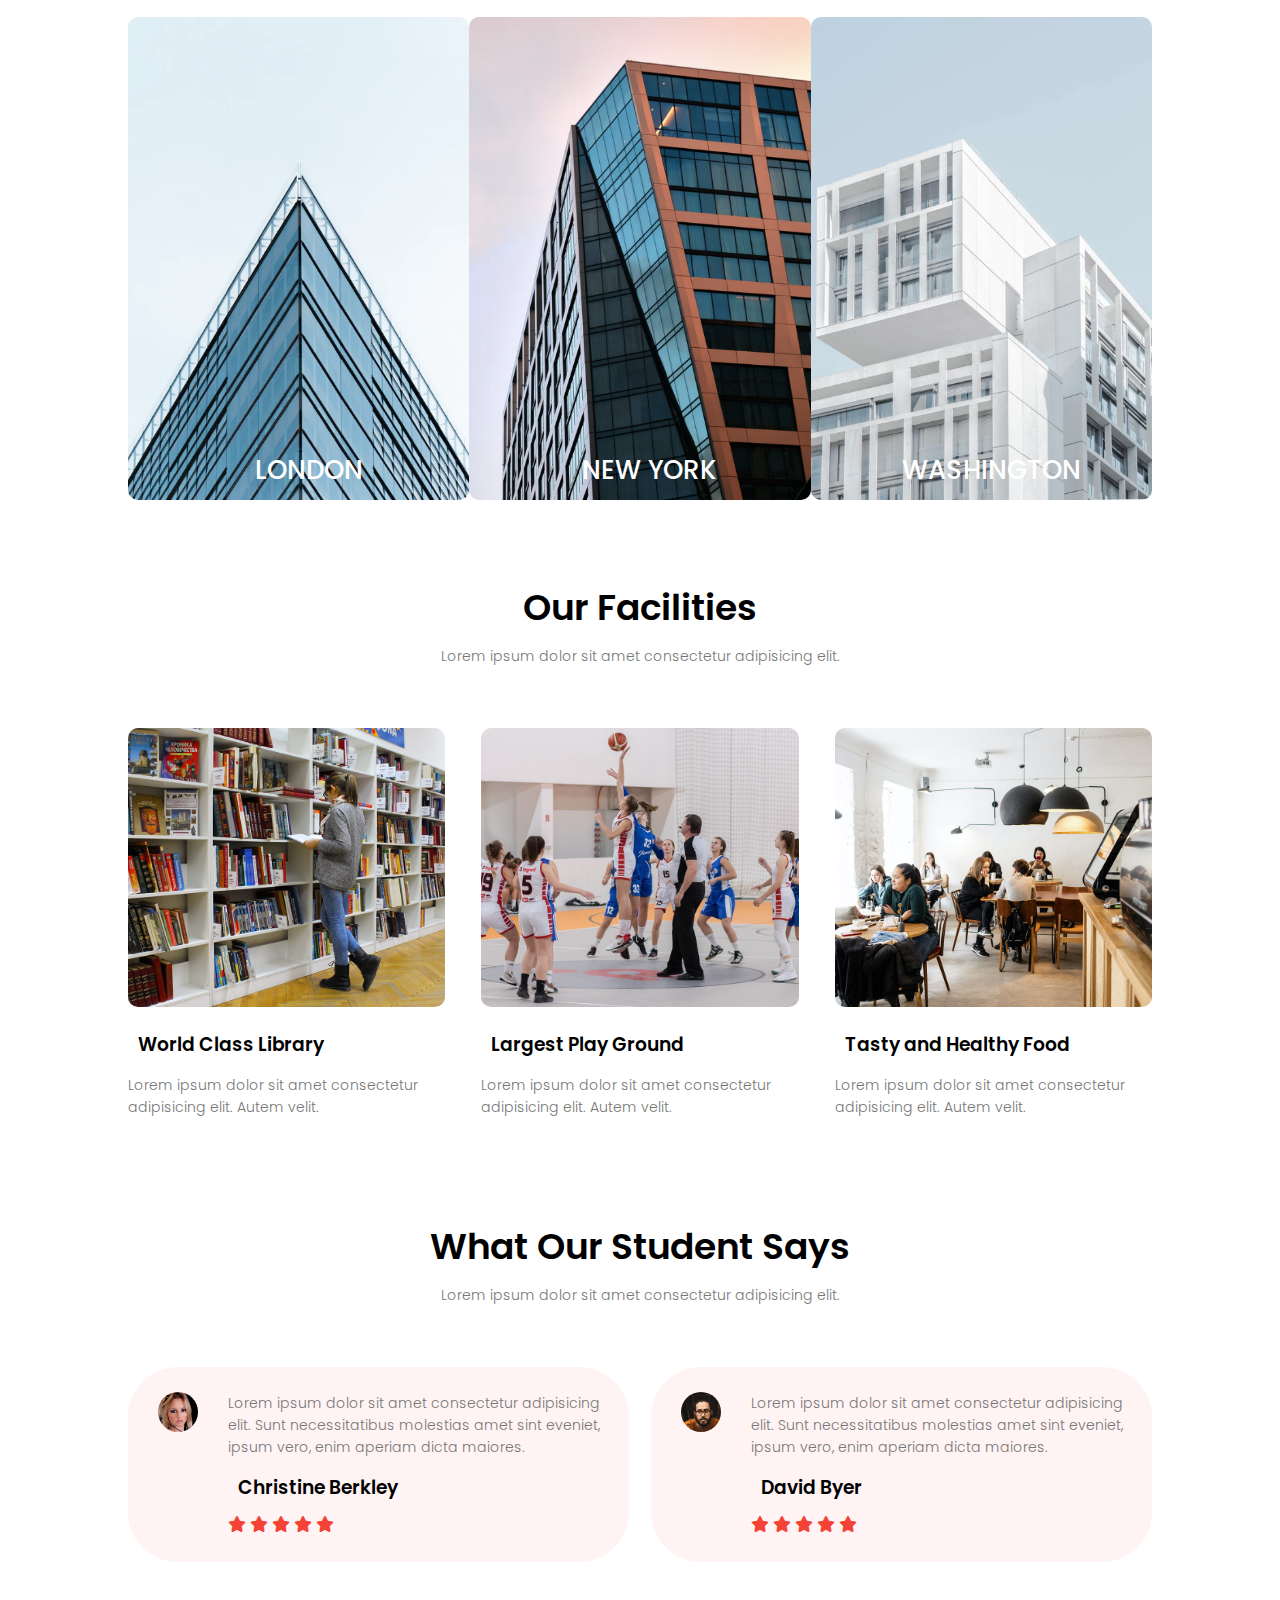
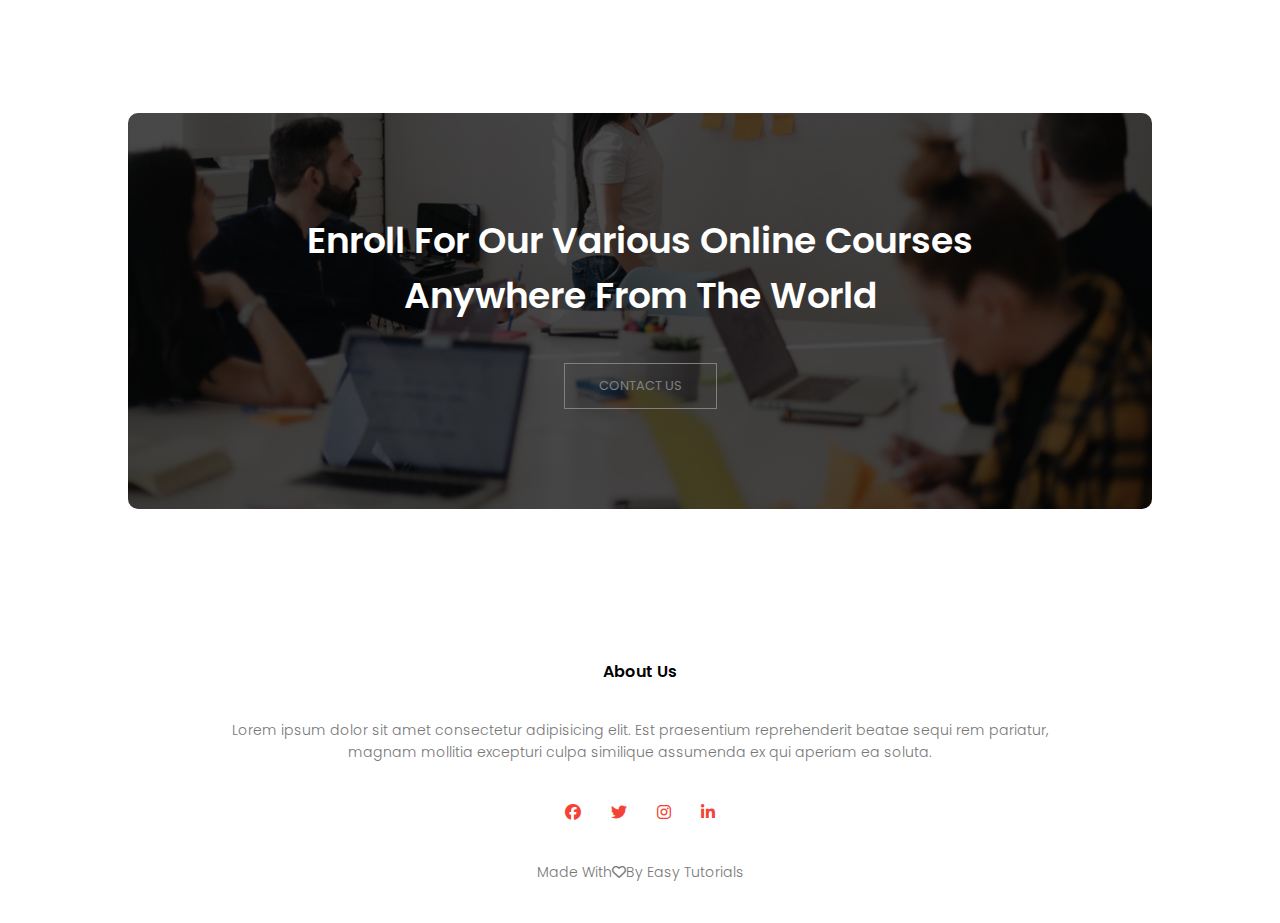
==== commit 05f964ac: "change li name" ====
--- a/index.html
+++ b/index.html
@@ -16,7 +16,7 @@
         <div class="nav-links" id="navLink">
             <i class="fa fa-times" onclick="hiddenMenu"></i>
             <ul>
-                <li><a href="index.html">HOME</a></li>
+                <li><a href="index.html">HOME1</a></li>
                 <li><a href="about.html">ABOUT</a></li>
                 <li><a href="course.html">COURSE</a></li>
                 <li><a href="blog.html">BLOG</a></li>
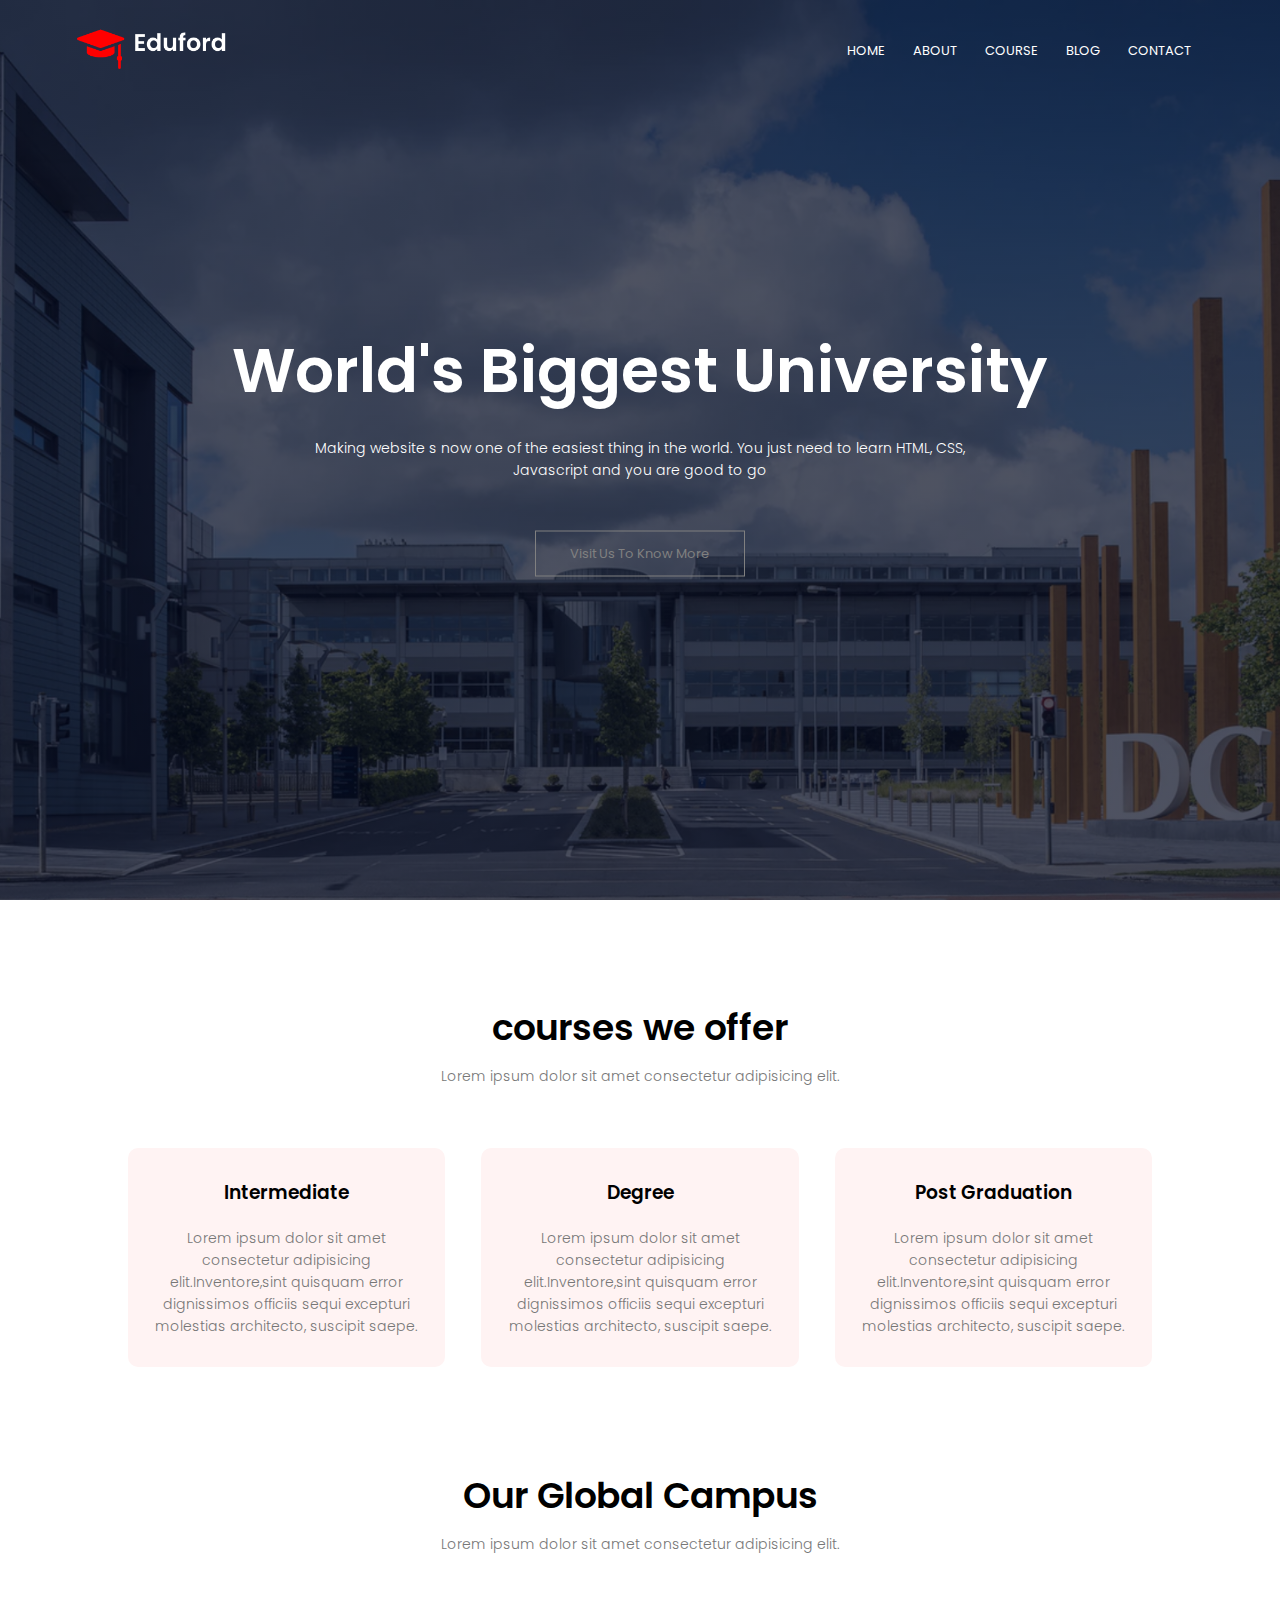
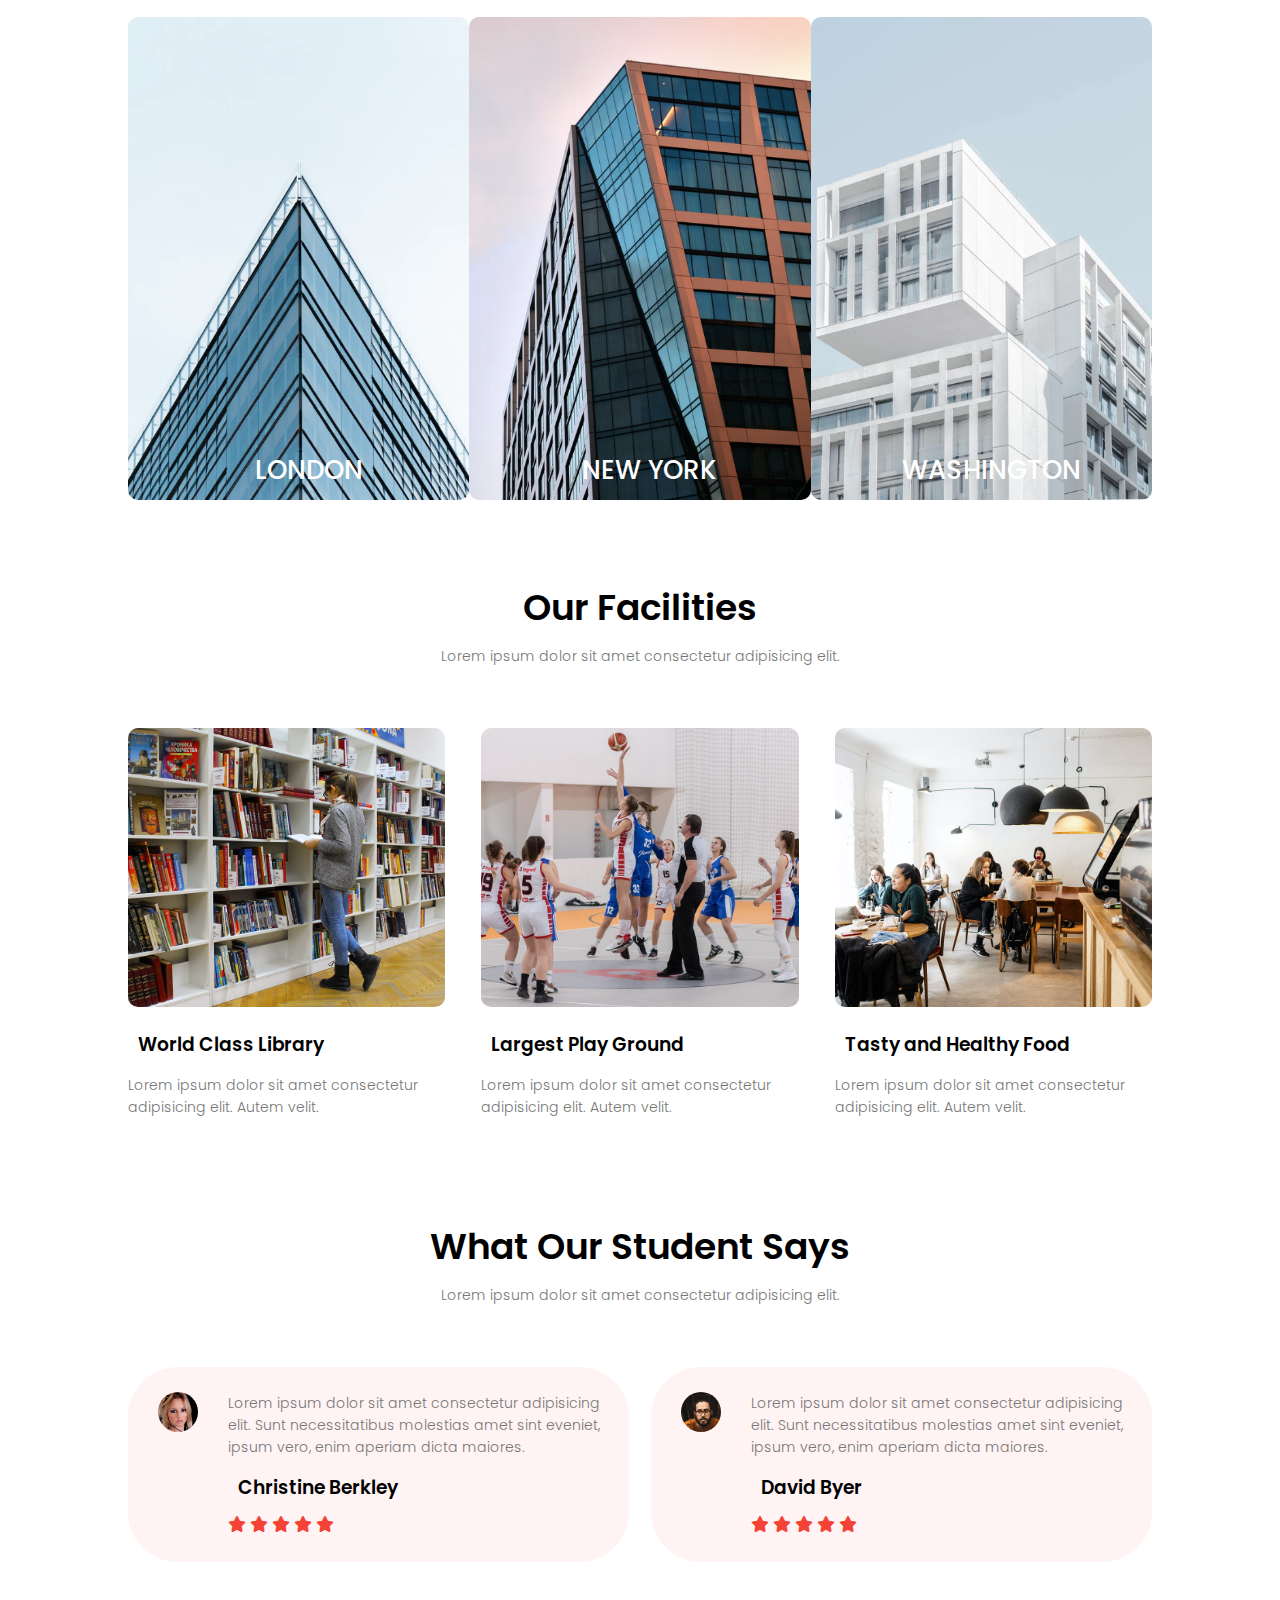
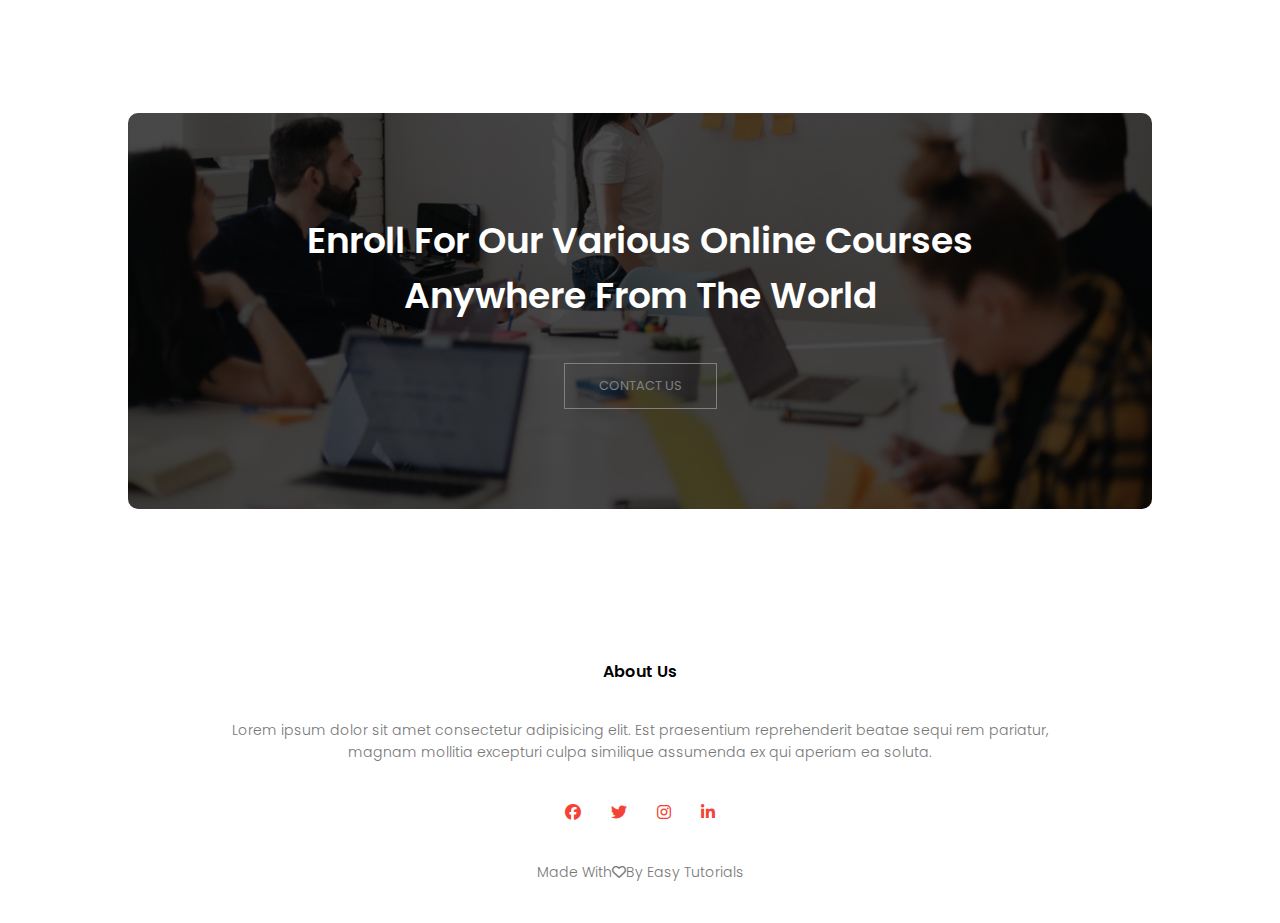
==== commit 38972907: "Update index.html" ====
--- a/index.html
+++ b/index.html
@@ -16,7 +16,7 @@
         <div class="nav-links" id="navLink">
             <i class="fa fa-times" onclick="hiddenMenu"></i>
             <ul>
-                <li><a href="index.html">HOME1</a></li>
+                <li><a href="index.html">HOME</a></li>
                 <li><a href="about.html">ABOUT</a></li>
                 <li><a href="course.html">COURSE</a></li>
                 <li><a href="blog.html">BLOG</a></li>
@@ -181,4 +181,4 @@
     }
   </script>
 </body>
-</html>+</html>
